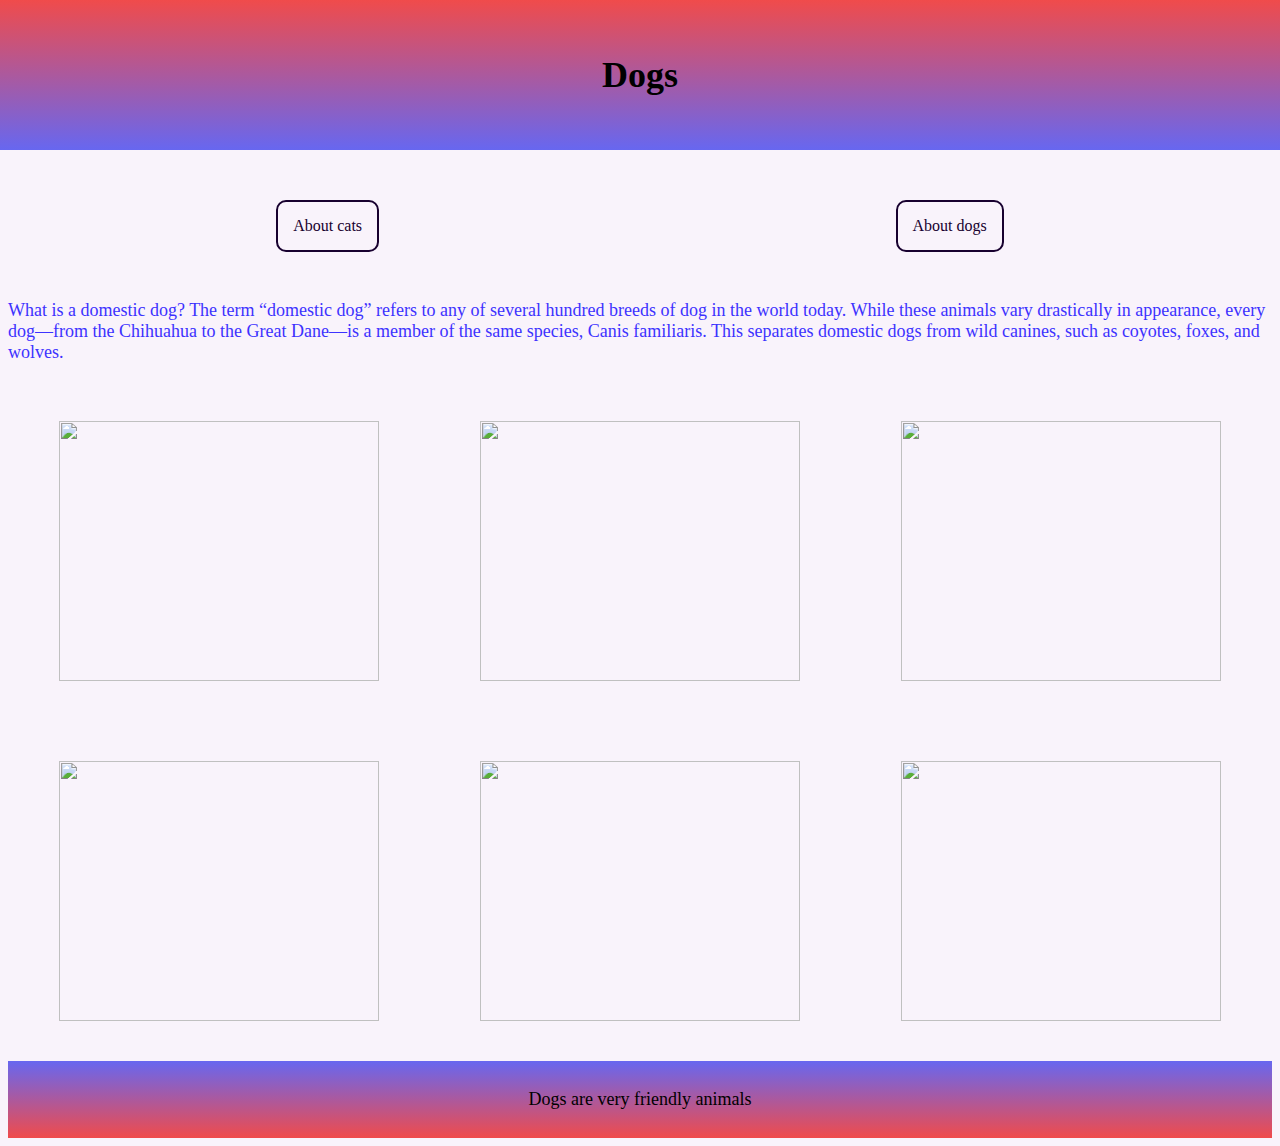
==== index2.html @ d9adc9f5 "Add files via upload" ====
<!DOCTYPE html>
<html lang="en">
<head>
    <meta charset="UTF-8">
    <meta http-equiv="X-UA-Compatible" content="IE=edge">
    <meta name="viewport" content="width=device-width, initial-scale=1.0">
    
    <link rel="stylesheet" href="style2.css"/>
    
</head>
<body>
    <header>
        <h1>Dogs</h1>
        
    </header>
    <nav class = "menu">
        <a class="button" href="index.html">About cats</a>
        <a class="button" href="index2.html">About dogs</a>
        
    </nav>
    <main>
        <p>What is a domestic dog?
            The term “domestic dog” refers to any of several hundred breeds of dog in the world today.
             While these animals vary drastically in appearance, 
             every dog—from the Chihuahua to the Great Dane—is a member of the same species,
            Canis familiaris. This separates domestic dogs from wild canines, such as coyotes, foxes,
             and wolves.</p>
        <div class="photos">
            <img src="photos/download (1).jpg">
            <img src="photos/download (2).jpg">
            <img src="photos/download (3).jpg">
            <img src="photos/download (4).jpg">
            <img src="photos/download.jpg">
            <img src="photos/images.jpg">
        </div>
        
    </main>
    <footer>
        <p>Dogs are very friendly animals</p>
    </footer>
</body>
---- style2.css ----
body{
    background-color: rgb(249, 243, 251);
}

header{
    position: absolute;
    top: 0;
    right: 0;
    left: 0;
    padding: 30px;
    font-size: large;
    text-align:center;
    background-image: linear-gradient(  rgb(240, 75, 75),rgb(103, 103, 240));
}
nav{
    margin-top: 170px;
    padding: 10px;
    flex-grow: 1;
    display: flex;
    justify-content: space-around;
}
.button{
    position: relative;
    padding:15px;
    margin:20px;
    text-decoration: none;
    border: 2px solid rgb(24, 0, 47);
    border-radius: 10px;
    color: rgb(24, 0, 47);
}
.button:hover{
    border:dotted blueviolet;
}

p{
    color:rgb(61, 50, 255);
    font-size: large;
}
p:hover{
    color:black;
}

.photos {
    flex-grow: 1;
    display: flex;
    flex-wrap: wrap;
    justify-content: space-around;
}

img{
    margin:20px;
    padding:20px;
    width:320px;
    height: 260px;
}
img:hover{
    border: dashed yellow;
   
    
}

footer{
    background-image: linear-gradient( rgb(103, 103, 240), rgb(240, 75, 75));
    padding: 10px;
    text-align: center;
}
footer p{
    color: black;
}
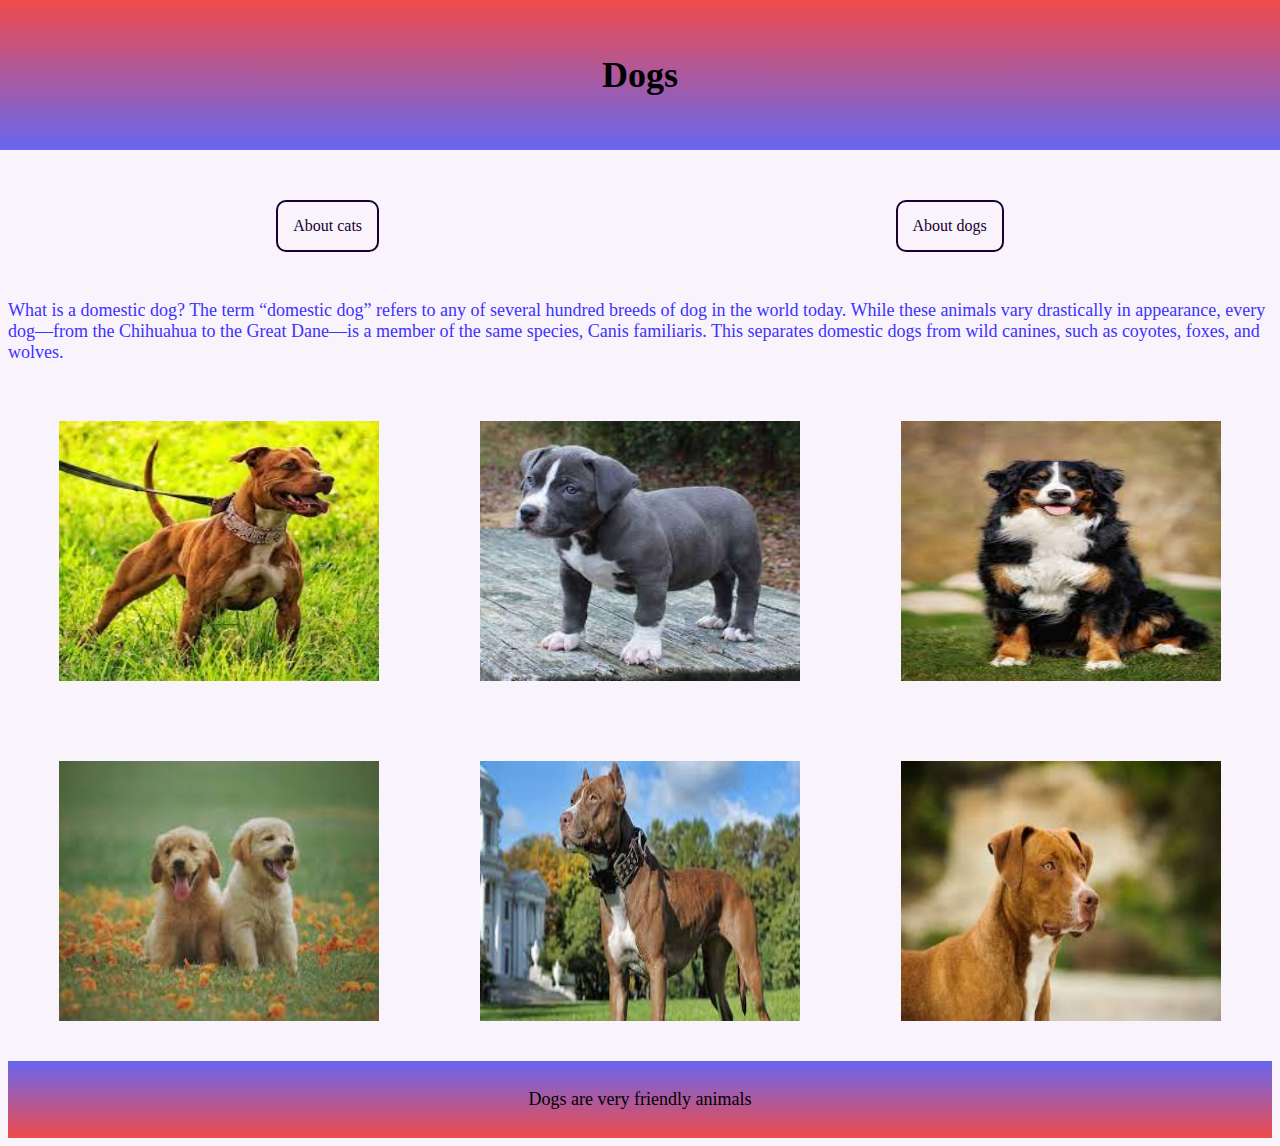
==== commit a453e8d2: "Update index2.html" ====
--- a/index2.html
+++ b/index2.html
@@ -26,16 +26,16 @@
             Canis familiaris. This separates domestic dogs from wild canines, such as coyotes, foxes,
              and wolves.</p>
         <div class="photos">
-            <img src="photos/download (1).jpg">
-            <img src="photos/download (2).jpg">
-            <img src="photos/download (3).jpg">
-            <img src="photos/download (4).jpg">
-            <img src="photos/download.jpg">
-            <img src="photos/images.jpg">
+            <img src="download (1).jpg">
+            <img src="download (2).jpg">
+            <img src="download (3).jpg">
+            <img src="download (4).jpg">
+            <img src="download.jpg">
+            <img src="images.jpg">
         </div>
         
     </main>
     <footer>
         <p>Dogs are very friendly animals</p>
     </footer>
-</body>+</body>
